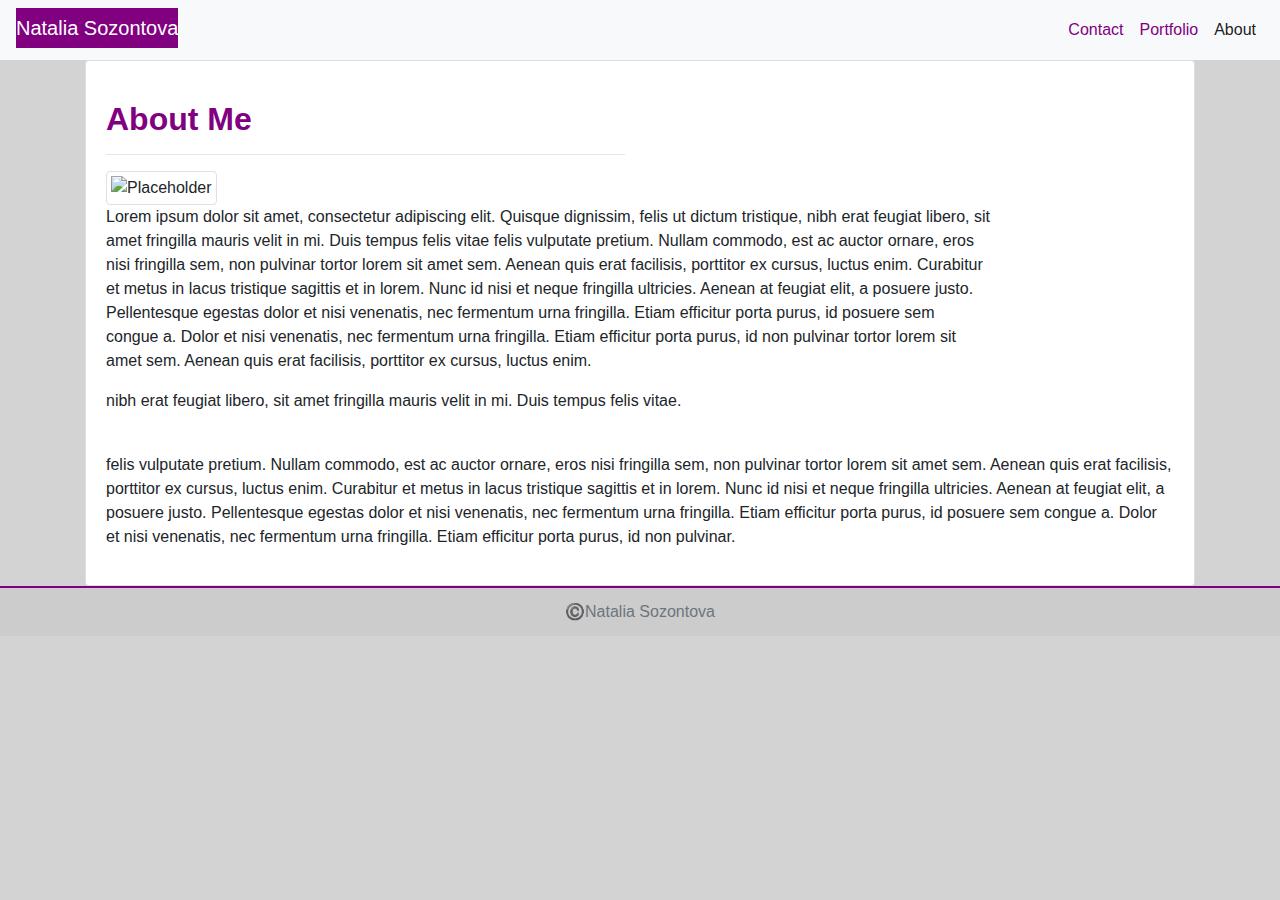
==== index.html @ 87e670f4 "Adding contact.html, index.html, portfolio.html and style.css files" ====
<!DOCTYPE html>
<html lang="en">

<head>
    <meta charset="UTF-8">
    <meta name="viewport" content="width=device-width, initial-scale=1.0">
    <title>About</title>
    <!-- Bootstrap CDN -->
    <link rel="stylesheet" href="https://maxcdn.bootstrapcdn.com/bootstrap/4.0.0/css/bootstrap.min.css">
    <!-- My style css -->
    <link rel="stylesheet" href="./style.css">
</head>

<body>
    <!-- Start Nav -->
    <header id="navigation">
        <nav class="navbar navbar-expand-lg navbar-light bg-light">
            <span class="navbar-brand mb-1 h1">Natalia Sozontova</span>
            <button class="navbar-toggler collapsed" type="button" data-toggle="collapse"
                data-target="#navbarSupportedContent" aria-controls="navbarSupportedContent" aria-expanded="false"
                aria-label="Toggle navigation">
                <span class="navbar-toggler-icon"></span>
            </button>
            <div class="navbar-collapse collapse" id="navbarSupportedContent" role="navigation">
                <ul class="nav navbar-nav navbar-right ml-auto">
                    <li class="nav-item">
                        <a class="nav-link" href="./contact.html">Contact</a>
                    </li>
                    <li class="nav-item">
                        <a class="nav-link" href="./portfolio.html">Portfolio</a>
                    </li>
                    <li class="nav-item">
                        <a class="nav-link active" href="./index.html">About</a>
                    </li>
                </ul>
            </div>
        </nav>
    </header>
    <!-- End Nav -->

    <div class="container">
        <!-- row main -->
        <div class="row">
            <div class="col">
                <div class="card">

                    <div class="card-body">
                        <div class="row">
                            <div class="col-6">

                                <h2 class="title">About Me</h2>
                                <hr>
                            </div>
                        </div>

                        <div class="row">
                            <div class="col-sm-12 col-md-4">
                                <img src="http://placehold.it/150x150" alt="Placeholder" class="img-thumbnail">
                            </div>
                            <div class="col-10">
                                <p>Lorem ipsum dolor sit amet, consectetur adipiscing elit. Quisque dignissim, felis ut
                                    dictum
                                    tristique,
                                    nibh erat feugiat libero, sit amet fringilla mauris velit in mi. Duis tempus felis
                                    vitae
                                    felis vulputate pretium. Nullam commodo, est ac auctor ornare, eros nisi fringilla
                                    sem,
                                    non pulvinar tortor lorem sit amet sem. Aenean quis erat facilisis, porttitor ex
                                    cursus,
                                    luctus enim. Curabitur et metus in lacus tristique sagittis et in lorem. Nunc id
                                    nisi et
                                    neque fringilla ultricies. Aenean at feugiat elit, a posuere justo. Pellentesque
                                    egestas
                                    dolor et nisi venenatis, nec fermentum urna fringilla. Etiam efficitur porta purus,
                                    id
                                    posuere sem congue a. Dolor et nisi venenatis, nec fermentum urna fringilla. Etiam
                                    efficitur porta purus, id
                                    non pulvinar tortor lorem sit amet sem. Aenean quis erat facilisis, porttitor ex
                                    cursus,
                                    luctus enim.
                                </p>
                            </div>
                        </div>
                        <div class="row">
                            <div class="col">
                                <p>nibh erat feugiat libero, sit amet fringilla mauris
                                    velit in mi. Duis tempus felis vitae.
                                </p>
                            </div>
                        </div>
                        <br>
                        <div class="row">
                            <div class="col">
                                <p>
                                    felis vulputate pretium. Nullam commodo, est ac auctor ornare, eros nisi fringilla
                                    sem,
                                    non pulvinar tortor lorem sit amet sem. Aenean quis erat facilisis, porttitor ex
                                    cursus,
                                    luctus enim. Curabitur et metus in lacus tristique sagittis et in lorem. Nunc id
                                    nisi et
                                    neque fringilla ultricies. Aenean at feugiat elit, a posuere justo. Pellentesque
                                    egestas
                                    dolor et nisi venenatis, nec fermentum urna fringilla. Etiam efficitur porta purus,
                                    id
                                    posuere sem congue a. Dolor et nisi venenatis, nec fermentum urna fringilla. Etiam
                                    efficitur porta purus, id
                                    non pulvinar.
                                </p>
                            </div>
                        </div>
                    </div>
                </div>

            </div>
        </div>


    </div>



    <!-- footer starts -->
    <footer class="card-footer text-muted text-center">
        ©️Natalia Sozontova
    </footer>
    <!-- footer ends -->

    <!-- jQuery CDN -->
    <script src="https://ajax.googleapis.com/ajax/libs/jquery/1.11.3/jquery.min.js"></script>

    <script src="https://cdnjs.cloudflare.com/ajax/libs/popper.js/1.14.3/umd/popper.min.js"></script>

    <!-- Bootstrap JavaScript CDN -->
    <script src="https://maxcdn.bootstrapcdn.com/bootstrap/4.0.0/js/bootstrap.min.js"></script>




</body>

</html>
---- style.css ----
body {
    background-color: lightgrey;
}

.navbar-light .navbar-brand {
    background-color: purple;
    color: white;
    /* font-size: 26px */
    
}
.navbar-nav .nav-item .nav-link 
 {
    /* font-size: 24px; */
    color: purple;
}

/* .card {
    margin: 20% 30% 20% 10%;
} */

.card-footer {
    border-top: 2px solid purple;
}
/* 
/* .container {
    /*  */
    /* margin: 10% 25% 15% 5%; */
/* } */

/* img {
    padding-right: none;
    display: flex;
    flex-direction: column;
} */

h2 {
    color: purple;
    font-weight: bold;
    padding-top: 0.5cm;
}
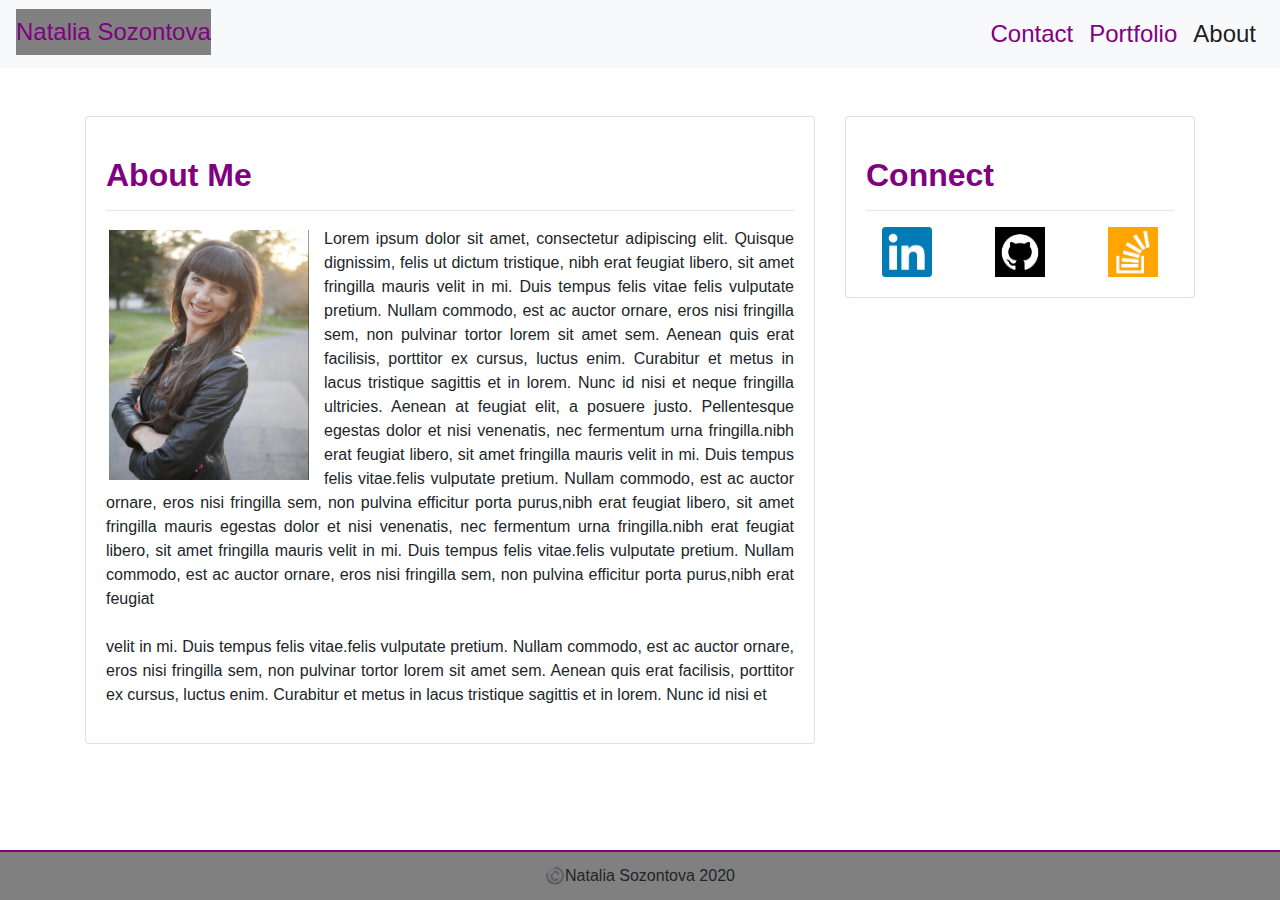
==== commit 09c7a741: "added assets folder with images, updated code for each file" ====
--- a/index.html
+++ b/index.html
@@ -14,9 +14,9 @@
 <body>
     <!-- Start Nav -->
     <header id="navigation">
-        <nav class="navbar navbar-expand-lg navbar-light bg-light">
+        <nav class="navbar navbar-expand-lg navbar-light bg-light navbar-custom">
             <span class="navbar-brand mb-1 h1">Natalia Sozontova</span>
-            <button class="navbar-toggler collapsed" type="button" data-toggle="collapse"
+            <button class="navbar-toggler" type="button" data-toggle="collapse"
                 data-target="#navbarSupportedContent" aria-controls="navbarSupportedContent" aria-expanded="false"
                 aria-label="Toggle navigation">
                 <span class="navbar-toggler-icon"></span>
@@ -38,15 +38,16 @@
     </header>
     <!-- End Nav -->
 
+    <section class="content">
     <div class="container">
-        <!-- row main -->
         <div class="row">
-            <div class="col">
-                <div class="card">
+            <div class="col-sm-8 col-md-6 col-lg-8">
+                 <!-- Start About me card -->
+                <div class="card mt-5">
 
                     <div class="card-body">
                         <div class="row">
-                            <div class="col-6">
+                            <div class="col-sm-8 col-md-12">
 
                                 <h2 class="title">About Me</h2>
                                 <hr>
@@ -54,10 +55,9 @@
                         </div>
 
                         <div class="row">
-                            <div class="col-sm-12 col-md-4">
-                                <img src="http://placehold.it/150x150" alt="Placeholder" class="img-thumbnail">
-                            </div>
-                            <div class="col-10">
+                            <div class="col-sm-8 col-md-12">
+                                <img class="image-responsive bioPicture float-left padding"" src="./assets/images/Bio-picture.jpg" alt="picture Natalia Sozontova" class="img-thumbnail" ALIGN =”left” >
+                        
                                 <p>Lorem ipsum dolor sit amet, consectetur adipiscing elit. Quisque dignissim, felis ut
                                     dictum
                                     tristique,
@@ -71,57 +71,72 @@
                                     nisi et
                                     neque fringilla ultricies. Aenean at feugiat elit, a posuere justo. Pellentesque
                                     egestas
-                                    dolor et nisi venenatis, nec fermentum urna fringilla. Etiam efficitur porta purus,
-                                    id
-                                    posuere sem congue a. Dolor et nisi venenatis, nec fermentum urna fringilla. Etiam
-                                    efficitur porta purus, id
-                                    non pulvinar tortor lorem sit amet sem. Aenean quis erat facilisis, porttitor ex
-                                    cursus,
-                                    luctus enim.
-                                </p>
-                            </div>
-                        </div>
-                        <div class="row">
-                            <div class="col">
-                                <p>nibh erat feugiat libero, sit amet fringilla mauris
-                                    velit in mi. Duis tempus felis vitae.
-                                </p>
-                            </div>
-                        </div>
-                        <br>
-                        <div class="row">
-                            <div class="col">
-                                <p>
-                                    felis vulputate pretium. Nullam commodo, est ac auctor ornare, eros nisi fringilla
+                                    dolor et nisi venenatis, nec fermentum urna fringilla.nibh erat feugiat libero, sit amet fringilla mauris
+                                    velit in mi. Duis tempus felis vitae.felis vulputate pretium. Nullam commodo, est ac auctor ornare, eros nisi fringilla
+                                    sem,
+                                    non pulvina efficitur porta purus,nibh erat feugiat libero, sit amet fringilla mauris
+                                    egestas
+                                    dolor et nisi venenatis, nec fermentum urna fringilla.nibh erat feugiat libero, sit amet fringilla mauris
+                                    velit in mi. Duis tempus felis vitae.felis vulputate pretium. Nullam commodo, est ac auctor ornare, eros nisi fringilla
+                                    sem,
+                                    non pulvina efficitur porta purus,nibh erat feugiat
+                                <br>    
+                                <br>
+                                    velit in mi. Duis tempus felis vitae.felis vulputate pretium. Nullam commodo, est ac auctor ornare, eros nisi fringilla
                                     sem,
                                     non pulvinar tortor lorem sit amet sem. Aenean quis erat facilisis, porttitor ex
                                     cursus,
                                     luctus enim. Curabitur et metus in lacus tristique sagittis et in lorem. Nunc id
                                     nisi et
-                                    neque fringilla ultricies. Aenean at feugiat elit, a posuere justo. Pellentesque
-                                    egestas
-                                    dolor et nisi venenatis, nec fermentum urna fringilla. Etiam efficitur porta purus,
-                                    id
-                                    posuere sem congue a. Dolor et nisi venenatis, nec fermentum urna fringilla. Etiam
-                                    efficitur porta purus, id
-                                    non pulvinar.
                                 </p>
                             </div>
                         </div>
+                       
                     </div>
                 </div>
+                <!-- End About me card -->
+            </div>
 
+            <!-- Start Connect card -->
+            <div class="col-sm-8 col-md-6 col-lg-4">
+                <div class="card mt-5">
+                    <div class="card-body">
+                        <h2 class="card-title">Connect</h2>
+                        <hr>
+
+                        <div class="row">
+                            <div class="col-lg-4">
+                                <a class="link" href="https://www.linkedin.com/in/natalia-sozontova-2000b91b8/" >
+                                    <img class="social-media-icon d-block m-auto" src="./assets/images/linkedin icon.png" alt="Linkedin">
+                                </a>
+                            </div>
+                       
+                        <div class="col-lg-4">
+                        <a class="link" href="https://github.com/NataliaSozontova" >
+                            <img class="social-media-icon d-block m-auto" src="./assets/images/github icon.png" alt="GitHub">
+                        </a>
+                         </div>
+                         <div class="col-lg-4">
+                        <a class="link" href="https://stackexchange.com/users/19680854/natalie" >
+                            <img class="social-media-icon d-block m-auto" src="./assets/images/stackoverflow icon.png" alt="stackoverflow">
+                        </a>
+                    </div>
+                    </div>
+
+                    </div>
+                </div>
             </div>
+            <!-- End Connect card -->
         </div>
 
 
     </div>
-
+    </section>
 
 
     <!-- footer starts -->
-    <footer class="card-footer text-muted text-center">
-        ©️Natalia Sozontova
+    <footer class="card-footer text-center">
+        ©️Natalia Sozontova 2020
     </footer>
     <!-- footer ends -->
 
--- a/style.css
+++ b/style.css
@@ -1,42 +1,64 @@
 
 body {
-    background-color: lightgrey;
+    background-image: url("https://c4.wallpaperflare.com/wallpaper/81/1019/774/pattern-monochrome-dots-golden-ratio-wallpaper-preview.jpg");
+    min-height: 100vh; 
+    margin: 0; 
+    display: grid;
+    grid-template-rows: auto 1fr auto;
 }
 
+/* changing color and font for nav bar header */
 .navbar-light .navbar-brand {
-    background-color: purple;
-    color: white;
-    /* font-size: 26px */
-    
+    background-color: grey;
+    color: purple;
+    font-size: 24px  
 }
+
+
+/* Changing color and font for nav bar options = */
 .navbar-nav .nav-item .nav-link 
  {
-    /* font-size: 24px; */
+    font-size: 24px;
     color: purple;
 }
 
-/* .card {
-    margin: 20% 30% 20% 10%;
-} */
+.bioPicture {
+    max-width: 100%;
+    height: auto;
+    max-height: 250px;
+    width: 200px;
+    clear: left; 
+    float:left;
+    margin: 3px;
+    margin-right: 15px;
+}
+
+.portfolio-img {
+    margin: 10px;
+    border: 2px solid #800080;
+}
+
+p {
+    text-align: justify;
+}
 
 .card-footer {
-    border-top: 2px solid purple;
+    border-top: 2px solid #800080;
+    background-color:grey; 
+    min-height:50px;
+  
 }
-/* 
-/* .container {
-    /*  */
-    /* margin: 10% 25% 15% 5%; */
-/* } */
-
-/* img {
-    padding-right: none;
-    display: flex;
-    flex-direction: column;
-} */
 
 h2 {
     color: purple;
     font-weight: bold;
     padding-top: 0.5cm;
 }
-
+  
+header { 
+    min-height:50px;
+  }
+.social-media-icon {
+    max-height: 50px;
+    width: 50px;
+}
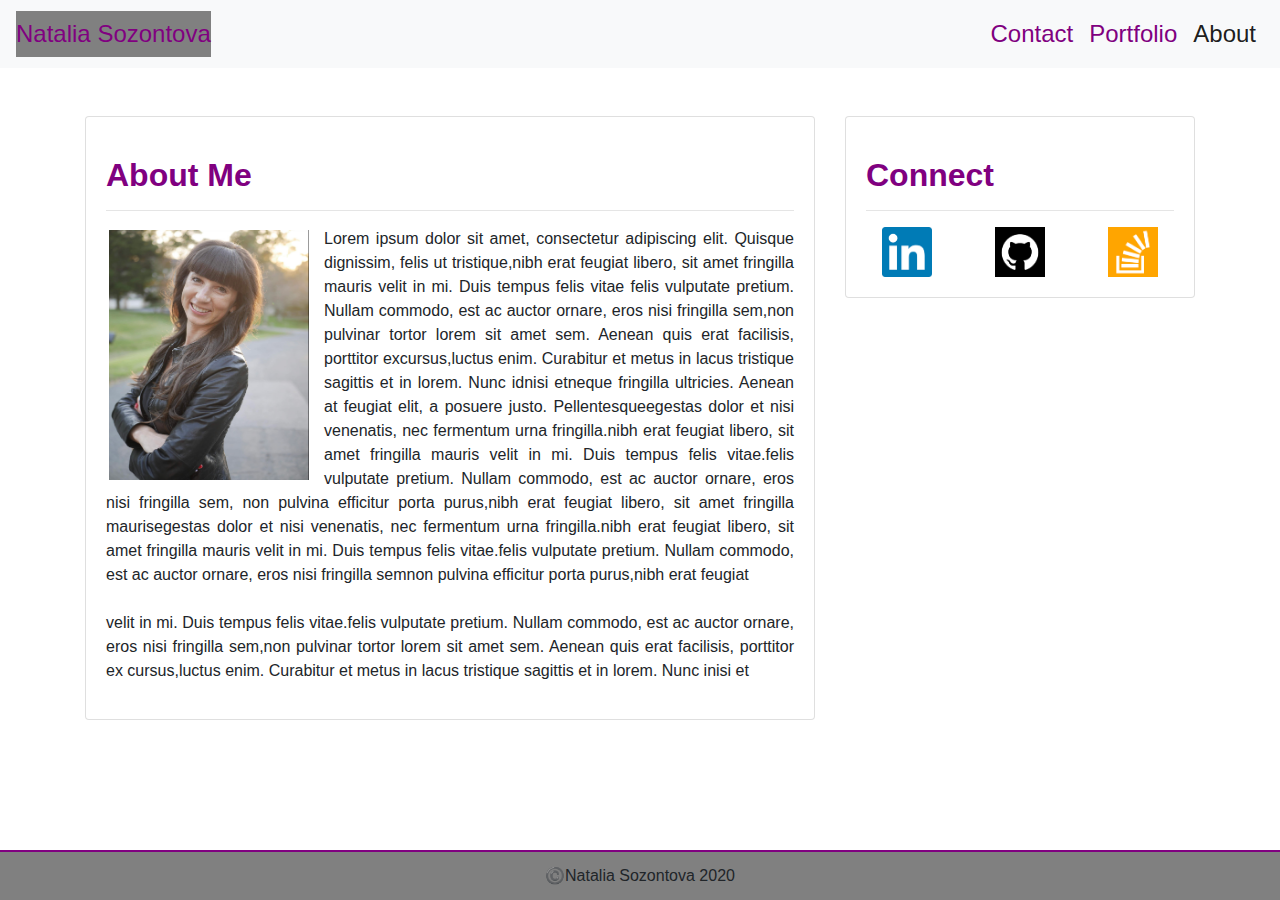
==== commit baa8de77: "updated index.html with semantic tags and proper comments" ====
--- a/index.html
+++ b/index.html
@@ -12,17 +12,17 @@
 </head>
 
 <body>
-    <!-- Start Nav -->
+    <!-- Start Nav bar -->
     <header id="navigation">
         <nav class="navbar navbar-expand-lg navbar-light bg-light navbar-custom">
-            <span class="navbar-brand mb-1 h1">Natalia Sozontova</span>
-            <button class="navbar-toggler" type="button" data-toggle="collapse"
-                data-target="#navbarSupportedContent" aria-controls="navbarSupportedContent" aria-expanded="false"
-                aria-label="Toggle navigation">
+            <span class="navbar-brand">Natalia Sozontova</span>
+            <button class="navbar-toggler" type="button" data-toggle="collapse" data-target="#navbarSupportedContent"
+                aria-controls="navbarSupportedContent" aria-expanded="false" aria-label="Toggle navigation">
                 <span class="navbar-toggler-icon"></span>
             </button>
+
             <div class="navbar-collapse collapse" id="navbarSupportedContent" role="navigation">
-                <ul class="nav navbar-nav navbar-right ml-auto">
+                <ul class="navbar-nav navbar-right ml-auto">
                     <li class="nav-item">
                         <a class="nav-link" href="./contact.html">Contact</a>
                     </li>
@@ -36,103 +36,112 @@
             </div>
         </nav>
     </header>
-    <!-- End Nav -->
+    <!-- End Nav bar -->
 
-    <section class="content">
-    <div class="container">
-        <div class="row">
-            <div class="col-sm-8 col-md-6 col-lg-8">
-                 <!-- Start About me card -->
-                <div class="card mt-5">
-
-                    <div class="card-body">
-                        <div class="row">
-                            <div class="col-sm-8 col-md-12">
-
-                                <h2 class="title">About Me</h2>
-                                <hr>
+    <!-- Main page starts -->
+    <main class="main content">
+        <section class="about me">
+            <div class="container">
+                <!-- main first row -->
+                <div class="row">
+                    <!-- first column for the whole card -->
+                    <div class="col-sm-8 col-md-6 col-lg-8">
+                          <!-- Start About me card -->
+                        <div class="card mt-5">
+                            <div class="card-body">
+                                <!--first row of the card with header  -->
+                                <div class="row">
+                                    <!-- one column for card header -->
+                                    <div class="col-sm-8 col-md-12">
+                                        <h2 class="title">About Me</h2>
+                                        <hr>
+                                    </div>
+                                </div>
+                                <!-- second row of the card for main body -->
+                                <div class="row">
+                                    <!-- one column for the image and paragraph-->
+                                    <div class="col-sm-8 col-md-12">
+                                        <img class="image-responsive bioPicture float-left padding"" src="
+                                            ./assets/images/Bio-picture.jpg" alt="picture Natalia Sozontova"
+                                            class="img-thumbnail" ALIGN=”left”>
+                                        <p>Lorem ipsum dolor sit amet, consectetur adipiscing elit. Quisque dignissim,
+                                            felis ut tristique,nibh erat feugiat libero, sit amet fringilla mauris velit
+                                            in mi. Duis tempus
+                                            felis vitae felis vulputate pretium. Nullam commodo, est ac auctor ornare,
+                                            eros nisi
+                                            fringilla sem,non pulvinar tortor lorem sit amet sem. Aenean quis erat
+                                            facilisis,
+                                            porttitor excursus,luctus enim. Curabitur et metus in lacus tristique
+                                            sagittis et in lorem.
+                                            Nunc idnisi etneque fringilla ultricies. Aenean at feugiat elit, a posuere
+                                            justo.
+                                            Pellentesqueegestas
+                                            dolor et nisi venenatis, nec fermentum urna fringilla.nibh erat feugiat
+                                            libero, sit amet fringilla mauris
+                                            velit in mi. Duis tempus felis vitae.felis vulputate pretium. Nullam
+                                            commodo, est ac auctor ornare, eros nisi fringilla
+                                            sem, non pulvina efficitur porta purus,nibh erat feugiat libero, sit amet
+                                            fringilla maurisegestas dolor et nisi venenatis, nec fermentum urna
+                                            fringilla.nibh erat feugiat
+                                            libero, sit amet fringilla mauris velit in mi. Duis tempus felis vitae.felis
+                                            vulputate pretium. Nullam
+                                            commodo, est ac auctor ornare, eros nisi fringilla
+                                            semnon pulvina efficitur porta purus,nibh erat feugiat
+                                            <br>
+                                            <br>
+                                            velit in mi. Duis tempus felis vitae.felis vulputate pretium. Nullam
+                                            commodo, est ac auctor ornare, eros nisi fringilla
+                                            sem,non pulvinar tortor lorem sit amet sem. Aenean quis erat facilisis,
+                                            porttitor ex cursus,luctus enim. Curabitur et metus in lacus tristique
+                                            sagittis et in lorem.
+                                            Nunc inisi et
+                                        </p>
+                                    </div>
+                                </div>
                             </div>
                         </div>
-
-                        <div class="row">
-                            <div class="col-sm-8 col-md-12">
-                                <img class="image-responsive bioPicture float-left padding"" src="./assets/images/Bio-picture.jpg" alt="picture Natalia Sozontova" class="img-thumbnail" ALIGN =”left” >
-                        
-                                <p>Lorem ipsum dolor sit amet, consectetur adipiscing elit. Quisque dignissim, felis ut
-                                    dictum
-                                    tristique,
-                                    nibh erat feugiat libero, sit amet fringilla mauris velit in mi. Duis tempus felis
-                                    vitae
-                                    felis vulputate pretium. Nullam commodo, est ac auctor ornare, eros nisi fringilla
-                                    sem,
-                                    non pulvinar tortor lorem sit amet sem. Aenean quis erat facilisis, porttitor ex
-                                    cursus,
-                                    luctus enim. Curabitur et metus in lacus tristique sagittis et in lorem. Nunc id
-                                    nisi et
-                                    neque fringilla ultricies. Aenean at feugiat elit, a posuere justo. Pellentesque
-                                    egestas
-                                    dolor et nisi venenatis, nec fermentum urna fringilla.nibh erat feugiat libero, sit amet fringilla mauris
-                                    velit in mi. Duis tempus felis vitae.felis vulputate pretium. Nullam commodo, est ac auctor ornare, eros nisi fringilla
-                                    sem,
-                                    non pulvina efficitur porta purus,nibh erat feugiat libero, sit amet fringilla mauris
-                                    egestas
-                                    dolor et nisi venenatis, nec fermentum urna fringilla.nibh erat feugiat libero, sit amet fringilla mauris
-                                    velit in mi. Duis tempus felis vitae.felis vulputate pretium. Nullam commodo, est ac auctor ornare, eros nisi fringilla
-                                    sem,
-                                    non pulvina efficitur porta purus,nibh erat feugiat
-                                <br>    
-                                <br>
-                                    velit in mi. Duis tempus felis vitae.felis vulputate pretium. Nullam commodo, est ac auctor ornare, eros nisi fringilla
-                                    sem,
-                                    non pulvinar tortor lorem sit amet sem. Aenean quis erat facilisis, porttitor ex
-                                    cursus,
-                                    luctus enim. Curabitur et metus in lacus tristique sagittis et in lorem. Nunc id
-                                    nisi et
-                                </p>
+                        <!-- End About me card -->
+                    </div>
+                    <!-- Start Connect card -->
+                    <!-- one column for the connect card body-->
+                    <div class="col-sm-8 col-md-6 col-lg-4">
+                        <div class="card mt-5">
+                            <div class="card-body">
+                                <h2 class="card-title">Connect</h2>
+                                <hr>
+                                <!-- first row of the connect card -->
+                                <div class="row">
+                                    <!-- first column for the linkedin icon -->
+                                    <div class="col-lg-4">
+                                        <a class="link" href="https://www.linkedin.com/in/natalia-sozontova-2000b91b8/">
+                                            <img class="social-media-icon d-block m-auto"
+                                                src="./assets/images/linkedin icon.png" alt="Linkedin">
+                                        </a>
+                                    </div>
+                                    <!-- second column for GitHub icon -->
+                                    <div class="col-lg-4">
+                                        <a class="link" href="https://github.com/NataliaSozontova">
+                                            <img class="social-media-icon d-block m-auto"
+                                                src="./assets/images/github icon.png" alt="GitHub">
+                                        </a>
+                                    </div>
+                                    <!-- third column for stackoverflow icon -->
+                                    <div class="col-lg-4">
+                                        <a class="link" href="https://stackexchange.com/users/19680854/natalie">
+                                            <img class="social-media-icon d-block m-auto"
+                                                src="./assets/images/stackoverflow icon.png" alt="stackoverflow">
+                                        </a>
+                                    </div>
+                                </div>
                             </div>
                         </div>
-                       
                     </div>
-                </div>
-                <!-- End About me card -->
-            </div>
-
-            <!-- Start Connect card -->
-            <div class="col-sm-8 col-md-6 col-lg-4">
-                <div class="card mt-5">
-                    <div class="card-body">
-                        <h2 class="card-title">Connect</h2>
-                        <hr>
-
-                        <div class="row">
-                            <div class="col-lg-4">
-                                <a class="link" href="https://www.linkedin.com/in/natalia-sozontova-2000b91b8/" >
-                                    <img class="social-media-icon d-block m-auto" src="./assets/images/linkedin icon.png" alt="Linkedin">
-                                </a>
-                            </div>
-                       
-                        <div class="col-lg-4">
-                        <a class="link" href="https://github.com/NataliaSozontova" >
-                            <img class="social-media-icon d-block m-auto" src="./assets/images/github icon.png" alt="GitHub">
-                        </a>
-                         </div>
-                         <div class="col-lg-4">
-                        <a class="link" href="https://stackexchange.com/users/19680854/natalie" >
-                            <img class="social-media-icon d-block m-auto" src="./assets/images/stackoverflow icon.png" alt="stackoverflow">
-                        </a>
-                    </div>
-                    </div>
-
-                    </div>
+                    <!-- End Connect card -->
                 </div>
             </div>
-            <!-- End Connect card -->
-        </div>
-
-
-    </div>
-    </section>
-
+        </section>
+    </main>
+    <!-- Main page ends -->
 
     <!-- footer starts -->
     <footer class="card-footer text-center">
@@ -148,9 +157,5 @@
     <!-- Bootstrap JavaScript CDN -->
     <script src="https://maxcdn.bootstrapcdn.com/bootstrap/4.0.0/js/bootstrap.min.js"></script>
 
-
-
-
-</body>
-
+    </body>
 </html>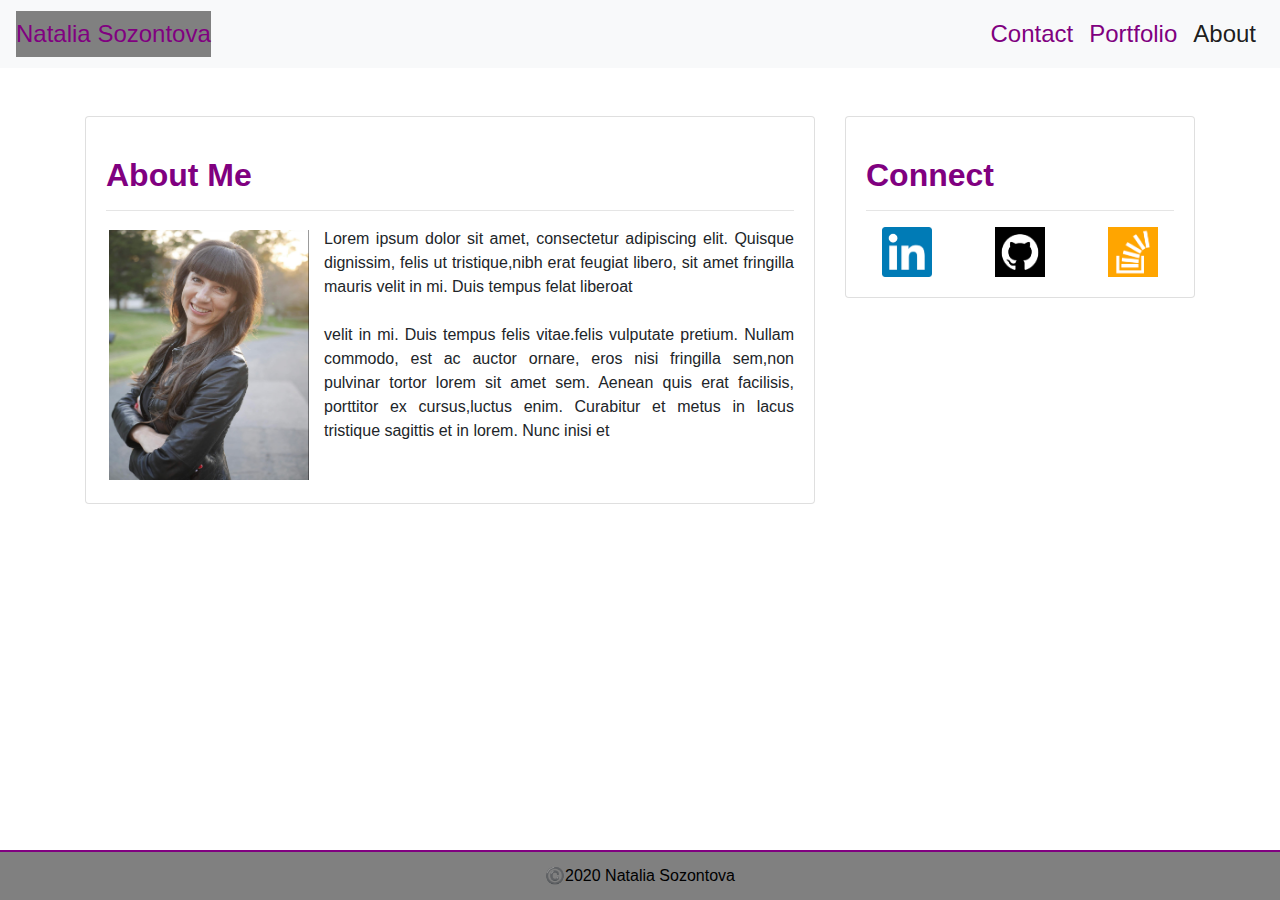
==== commit b25e925b: "corrected html files to make them responsive" ====
--- a/index.html
+++ b/index.html
@@ -52,7 +52,7 @@
                                 <!--first row of the card with header  -->
                                 <div class="row">
                                     <!-- one column for card header -->
-                                    <div class="col-sm-8 col-md-12">
+                                    <div class="col-12">
                                         <h2 class="title">About Me</h2>
                                         <hr>
                                     </div>
@@ -60,33 +60,15 @@
                                 <!-- second row of the card for main body -->
                                 <div class="row">
                                     <!-- one column for the image and paragraph-->
-                                    <div class="col-sm-8 col-md-12">
+                                    <div class="col-12">
                                         <img class="image-responsive bioPicture float-left padding"" src="
                                             ./assets/images/Bio-picture.jpg" alt="picture Natalia Sozontova"
                                             class="img-thumbnail" ALIGN=”left”>
                                         <p>Lorem ipsum dolor sit amet, consectetur adipiscing elit. Quisque dignissim,
                                             felis ut tristique,nibh erat feugiat libero, sit amet fringilla mauris velit
                                             in mi. Duis tempus
-                                            felis vitae felis vulputate pretium. Nullam commodo, est ac auctor ornare,
-                                            eros nisi
-                                            fringilla sem,non pulvinar tortor lorem sit amet sem. Aenean quis erat
-                                            facilisis,
-                                            porttitor excursus,luctus enim. Curabitur et metus in lacus tristique
-                                            sagittis et in lorem.
-                                            Nunc idnisi etneque fringilla ultricies. Aenean at feugiat elit, a posuere
-                                            justo.
-                                            Pellentesqueegestas
-                                            dolor et nisi venenatis, nec fermentum urna fringilla.nibh erat feugiat
-                                            libero, sit amet fringilla mauris
-                                            velit in mi. Duis tempus felis vitae.felis vulputate pretium. Nullam
-                                            commodo, est ac auctor ornare, eros nisi fringilla
-                                            sem, non pulvina efficitur porta purus,nibh erat feugiat libero, sit amet
-                                            fringilla maurisegestas dolor et nisi venenatis, nec fermentum urna
-                                            fringilla.nibh erat feugiat
-                                            libero, sit amet fringilla mauris velit in mi. Duis tempus felis vitae.felis
-                                            vulputate pretium. Nullam
-                                            commodo, est ac auctor ornare, eros nisi fringilla
-                                            semnon pulvina efficitur porta purus,nibh erat feugiat
+                                            felat
+                                            liberoat
                                             <br>
                                             <br>
                                             velit in mi. Duis tempus felis vitae.felis vulputate pretium. Nullam
@@ -105,28 +87,28 @@
                     <!-- Start Connect card -->
                     <!-- one column for the connect card body-->
                     <div class="col-sm-8 col-md-6 col-lg-4">
-                        <div class="card mt-5">
+                        <div class="card mt-5 mb-5">
                             <div class="card-body">
                                 <h2 class="card-title">Connect</h2>
                                 <hr>
                                 <!-- first row of the connect card -->
                                 <div class="row">
                                     <!-- first column for the linkedin icon -->
-                                    <div class="col-lg-4">
+                                    <div class="col-4">
                                         <a class="link" href="https://www.linkedin.com/in/natalia-sozontova-2000b91b8/">
                                             <img class="social-media-icon d-block m-auto"
                                                 src="./assets/images/linkedin icon.png" alt="Linkedin">
                                         </a>
                                     </div>
                                     <!-- second column for GitHub icon -->
-                                    <div class="col-lg-4">
+                                    <div class="col-4">
                                         <a class="link" href="https://github.com/NataliaSozontova">
                                             <img class="social-media-icon d-block m-auto"
                                                 src="./assets/images/github icon.png" alt="GitHub">
                                         </a>
                                     </div>
                                     <!-- third column for stackoverflow icon -->
-                                    <div class="col-lg-4">
+                                    <div class="col-4">
                                         <a class="link" href="https://stackexchange.com/users/19680854/natalie">
                                             <img class="social-media-icon d-block m-auto"
                                                 src="./assets/images/stackoverflow icon.png" alt="stackoverflow">
@@ -145,7 +127,7 @@
 
     <!-- footer starts -->
     <footer class="card-footer text-center">
-        ©️Natalia Sozontova 2020
+        ©️2020 Natalia Sozontova 
     </footer>
     <!-- footer ends -->
 
--- a/style.css
+++ b/style.css
@@ -34,7 +34,9 @@
 }
 
 .portfolio-img {
-    margin: 10px;
+    width: 100%;
+    margin-top: 10px;
+    margin-bottom: 10px;
     border: 2px solid #800080;
 }
 
@@ -46,7 +48,7 @@
     border-top: 2px solid #800080;
     background-color:grey; 
     min-height:50px;
-  
+    color: black;  
 }
 
 h2 {
@@ -62,3 +64,4 @@
     max-height: 50px;
     width: 50px;
 }
+
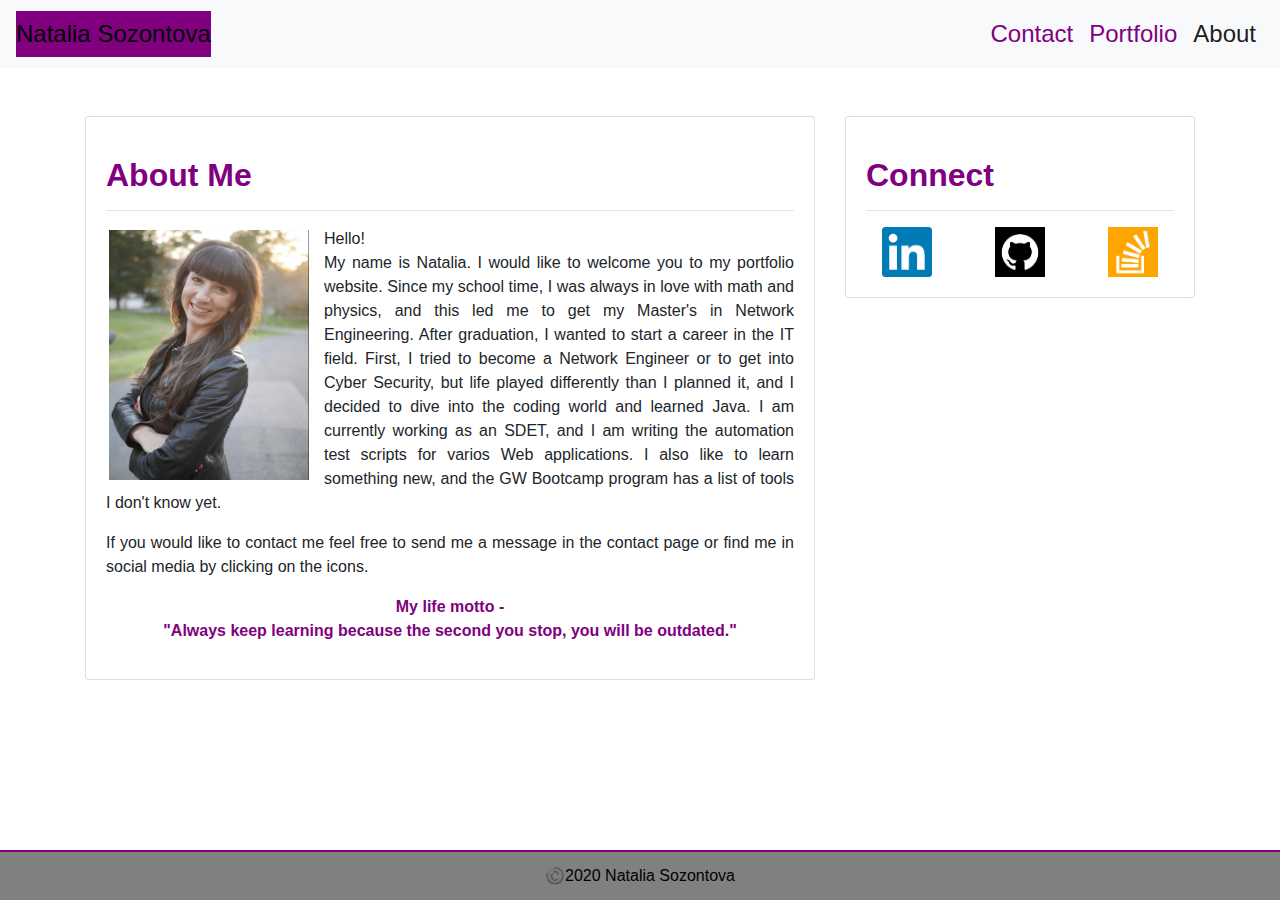
==== commit 45c43681: "added semantic tags, updated bio text on about me page" ====
--- a/index.html
+++ b/index.html
@@ -39,95 +39,101 @@
     <!-- End Nav bar -->
 
     <!-- Main page starts -->
-    <main class="main content">
-        <section class="about me">
-            <div class="container">
-                <!-- main first row -->
-                <div class="row">
-                    <!-- first column for the whole card -->
-                    <div class="col-sm-8 col-md-6 col-lg-8">
-                          <!-- Start About me card -->
-                        <div class="card mt-5">
-                            <div class="card-body">
-                                <!--first row of the card with header  -->
-                                <div class="row">
-                                    <!-- one column for card header -->
-                                    <div class="col-12">
-                                        <h2 class="title">About Me</h2>
-                                        <hr>
-                                    </div>
-                                </div>
-                                <!-- second row of the card for main body -->
-                                <div class="row">
-                                    <!-- one column for the image and paragraph-->
-                                    <div class="col-12">
-                                        <img class="image-responsive bioPicture float-left padding"" src="
-                                            ./assets/images/Bio-picture.jpg" alt="picture Natalia Sozontova"
-                                            class="img-thumbnail" ALIGN=”left”>
-                                        <p>Lorem ipsum dolor sit amet, consectetur adipiscing elit. Quisque dignissim,
-                                            felis ut tristique,nibh erat feugiat libero, sit amet fringilla mauris velit
-                                            in mi. Duis tempus
-                                            felat
-                                            liberoat
-                                            <br>
-                                            <br>
-                                            velit in mi. Duis tempus felis vitae.felis vulputate pretium. Nullam
-                                            commodo, est ac auctor ornare, eros nisi fringilla
-                                            sem,non pulvinar tortor lorem sit amet sem. Aenean quis erat facilisis,
-                                            porttitor ex cursus,luctus enim. Curabitur et metus in lacus tristique
-                                            sagittis et in lorem.
-                                            Nunc inisi et
-                                        </p>
-                                    </div>
+    <main class="About me">
+        <div class="container">
+            <!-- main first row -->
+            <div class="row">
+                <!-- first column for the whole card -->
+                <div class="col-sm-8 col-md-6 col-lg-8">
+                    <!-- Start About me card -->
+                    <div class="card mt-5">
+                        <div class="card-body">
+                            <!--first row of the card with header  -->
+                            <div class="row">
+                                <!-- one column for card header -->
+                                <div class="col-12">
+                                    <h2 class="title">About Me</h2>
+                                    <hr>
                                 </div>
                             </div>
-                        </div>
-                        <!-- End About me card -->
-                    </div>
-                    <!-- Start Connect card -->
-                    <!-- one column for the connect card body-->
-                    <div class="col-sm-8 col-md-6 col-lg-4">
-                        <div class="card mt-5 mb-5">
-                            <div class="card-body">
-                                <h2 class="card-title">Connect</h2>
-                                <hr>
-                                <!-- first row of the connect card -->
-                                <div class="row">
-                                    <!-- first column for the linkedin icon -->
-                                    <div class="col-4">
-                                        <a class="link" href="https://www.linkedin.com/in/natalia-sozontova-2000b91b8/">
-                                            <img class="social-media-icon d-block m-auto"
-                                                src="./assets/images/linkedin icon.png" alt="Linkedin">
-                                        </a>
-                                    </div>
-                                    <!-- second column for GitHub icon -->
-                                    <div class="col-4">
-                                        <a class="link" href="https://github.com/NataliaSozontova">
-                                            <img class="social-media-icon d-block m-auto"
-                                                src="./assets/images/github icon.png" alt="GitHub">
-                                        </a>
-                                    </div>
-                                    <!-- third column for stackoverflow icon -->
-                                    <div class="col-4">
-                                        <a class="link" href="https://stackexchange.com/users/19680854/natalie">
-                                            <img class="social-media-icon d-block m-auto"
-                                                src="./assets/images/stackoverflow icon.png" alt="stackoverflow">
-                                        </a>
-                                    </div>
+                            <!-- second row of the card for main body -->
+                            <div class="row">
+                                <!-- one column for the image and paragraph-->
+                                <div class="col-12">
+                                    <img class="image-responsive bioPicture float-left padding"" src="
+                                        ./assets/images/Bio-picture.jpg" alt="picture Natalia Sozontova"
+                                        class="img-thumbnail" ALIGN=”left”>
+                                    <p> Hello! 
+                                        <br>
+                                    My name is Natalia. I would like to welcome you to my portfolio website. Since my
+                                        school time, I was always in love with math and physics, and this led me to get
+                                        my Master's in Network Engineering. After graduation, I wanted to start a career
+                                        in the IT field. First, I tried to become a Network Engineer or to get into
+                                        Cyber Security, but life played differently than I planned it, and I decided to
+                                        dive into the coding world and learned Java. I am currently working as an SDET,
+                                        and I am writing the automation test scripts for varios Web applications. I also
+                                        like to learn something new, and the GW Bootcamp program has a list of tools I
+                                        don't know yet.
+                                    </p>
+                                    <p>
+                                        If you would like to contact me feel free to send me a message in the contact
+                                        page or find me in social media by clicking on the icons.
+                                    </p>
+                                    <p class="motto">
+                                        My life motto - 
+                                        <br>
+                                        "Always keep learning because the second you stop, you will be
+                                        outdated."
+                                    </p>
                                 </div>
                             </div>
                         </div>
                     </div>
-                    <!-- End Connect card -->
+                    <!-- End About me card -->
                 </div>
+                <!-- Start Connect card -->
+                <!-- one column for the connect card body-->
+                <div class="col-sm-8 col-md-6 col-lg-4">
+                    <div class="card mt-5 mb-5">
+                        <div class="card-body">
+                            <h2 class="card-title">Connect</h2>
+                            <hr>
+                            <!-- first row of the connect card -->
+                            <div class="row">
+                                <!-- first column for the linkedin icon -->
+                                <div class="col-4">
+                                    <a class="link" href="https://www.linkedin.com/in/natalia-sozontova-2000b91b8/">
+                                        <img class="social-media-icon d-block m-auto"
+                                            src="./assets/images/linkedin icon.png" alt="Linkedin">
+                                    </a>
+                                </div>
+                                <!-- second column for GitHub icon -->
+                                <div class="col-4">
+                                    <a class="link" href="https://github.com/NataliaSozontova">
+                                        <img class="social-media-icon d-block m-auto"
+                                            src="./assets/images/github icon.png" alt="GitHub">
+                                    </a>
+                                </div>
+                                <!-- third column for stackoverflow icon -->
+                                <div class="col-4">
+                                    <a class="link" href="https://stackexchange.com/users/19680854/natalie">
+                                        <img class="social-media-icon d-block m-auto"
+                                            src="./assets/images/stackoverflow icon.png" alt="stackoverflow">
+                                    </a>
+                                </div>
+                            </div>
+                        </div>
+                    </div>
+                </div>
+                <!-- End Connect card -->
             </div>
-        </section>
+        </div>
     </main>
     <!-- Main page ends -->
 
     <!-- footer starts -->
     <footer class="card-footer text-center">
-        ©️2020 Natalia Sozontova 
+        ©️2020 Natalia Sozontova
     </footer>
     <!-- footer ends -->
 
@@ -139,5 +145,6 @@
     <!-- Bootstrap JavaScript CDN -->
     <script src="https://maxcdn.bootstrapcdn.com/bootstrap/4.0.0/js/bootstrap.min.js"></script>
 
-    </body>
+</body>
+
 </html>--- a/style.css
+++ b/style.css
@@ -9,8 +9,8 @@
 
 /* changing color and font for nav bar header */
 .navbar-light .navbar-brand {
-    background-color: grey;
-    color: purple;
+    background-color:purple;
+    color: black;
     font-size: 24px  
 }
 
@@ -65,3 +65,9 @@
     width: 50px;
 }
 
+.motto {
+    font-weight: bold;
+    text-align: center;
+    color: purple;
+}
+
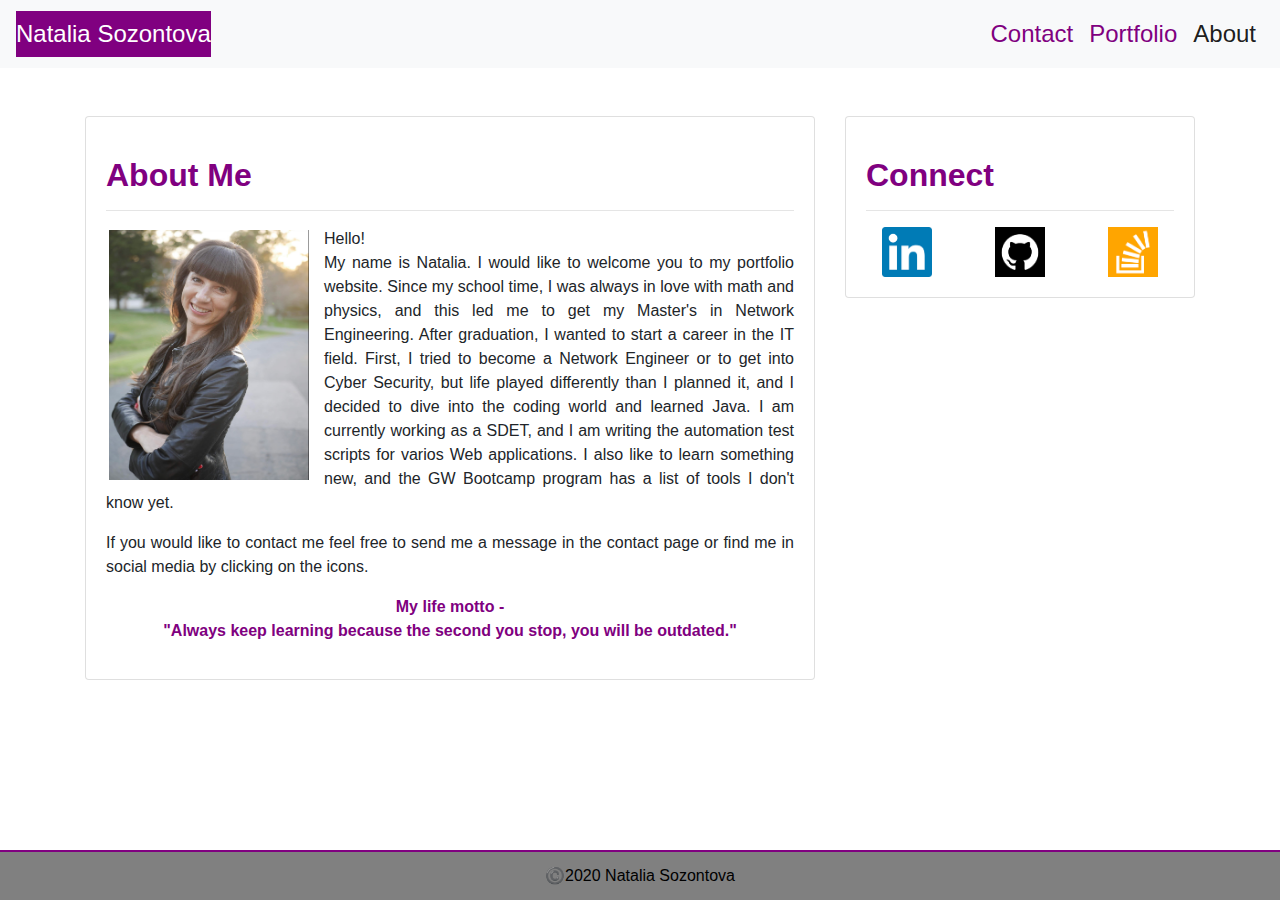
==== commit 4a4d2293: "corrected text in about me section" ====
--- a/index.html
+++ b/index.html
@@ -70,7 +70,7 @@
                                         my Master's in Network Engineering. After graduation, I wanted to start a career
                                         in the IT field. First, I tried to become a Network Engineer or to get into
                                         Cyber Security, but life played differently than I planned it, and I decided to
-                                        dive into the coding world and learned Java. I am currently working as an SDET,
+                                        dive into the coding world and learned Java. I am currently working as a SDET,
                                         and I am writing the automation test scripts for varios Web applications. I also
                                         like to learn something new, and the GW Bootcamp program has a list of tools I
                                         don't know yet.
--- a/style.css
+++ b/style.css
@@ -9,8 +9,8 @@
 
 /* changing color and font for nav bar header */
 .navbar-light .navbar-brand {
+    color:white;
     background-color:purple;
-    color: black;
     font-size: 24px  
 }
 
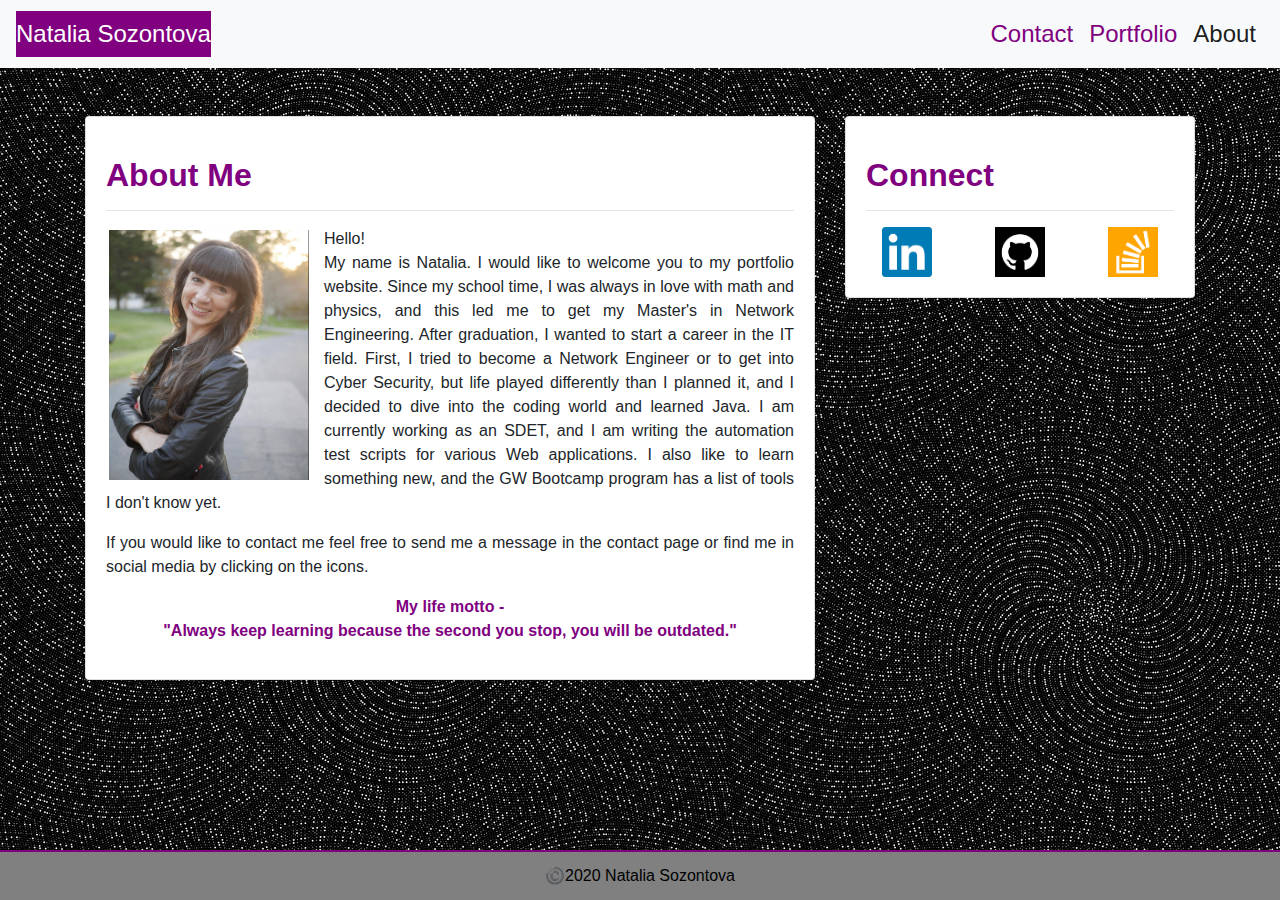
==== commit 85529987: "Updated files to meet html validation, add background image in folder, fixed html validations errors" ====
--- a/index.html
+++ b/index.html
@@ -15,7 +15,7 @@
     <!-- Start Nav bar -->
     <header id="navigation">
         <nav class="navbar navbar-expand-lg navbar-light bg-light navbar-custom">
-            <span class="navbar-brand">Natalia Sozontova</span>
+            <a class="navbar-brand" href="./index.html">Natalia Sozontova</a>
             <button class="navbar-toggler" type="button" data-toggle="collapse" data-target="#navbarSupportedContent"
                 aria-controls="navbarSupportedContent" aria-expanded="false" aria-label="Toggle navigation">
                 <span class="navbar-toggler-icon"></span>
@@ -60,9 +60,7 @@
                             <div class="row">
                                 <!-- one column for the image and paragraph-->
                                 <div class="col-12">
-                                    <img class="image-responsive bioPicture float-left padding"" src="
-                                        ./assets/images/Bio-picture.jpg" alt="picture Natalia Sozontova"
-                                        class="img-thumbnail" ALIGN=”left”>
+                                    <img class="image-responsive bioPicture float-left padding" src="./assets/images/Bio-picture.jpg" alt="picture Natalia Sozontova" ALIGN=”left”>
                                     <p> Hello! 
                                         <br>
                                     My name is Natalia. I would like to welcome you to my portfolio website. Since my
@@ -70,8 +68,8 @@
                                         my Master's in Network Engineering. After graduation, I wanted to start a career
                                         in the IT field. First, I tried to become a Network Engineer or to get into
                                         Cyber Security, but life played differently than I planned it, and I decided to
-                                        dive into the coding world and learned Java. I am currently working as a SDET,
-                                        and I am writing the automation test scripts for varios Web applications. I also
+                                        dive into the coding world and learned Java. I am currently working as an SDET,
+                                        and I am writing the automation test scripts for various Web applications. I also
                                         like to learn something new, and the GW Bootcamp program has a list of tools I
                                         don't know yet.
                                     </p>
@@ -104,21 +102,21 @@
                                 <div class="col-4">
                                     <a class="link" href="https://www.linkedin.com/in/natalia-sozontova-2000b91b8/">
                                         <img class="social-media-icon d-block m-auto"
-                                            src="./assets/images/linkedin icon.png" alt="Linkedin">
+                                            src="./assets/images/linkedinIcon.png" alt="Linkedin">
                                     </a>
                                 </div>
                                 <!-- second column for GitHub icon -->
                                 <div class="col-4">
                                     <a class="link" href="https://github.com/NataliaSozontova">
                                         <img class="social-media-icon d-block m-auto"
-                                            src="./assets/images/github icon.png" alt="GitHub">
+                                            src="./assets/images/githubIcon.png" alt="GitHub">
                                     </a>
                                 </div>
                                 <!-- third column for stackoverflow icon -->
                                 <div class="col-4">
                                     <a class="link" href="https://stackexchange.com/users/19680854/natalie">
                                         <img class="social-media-icon d-block m-auto"
-                                            src="./assets/images/stackoverflow icon.png" alt="stackoverflow">
+                                            src="./assets/images/stackoverflowIcon.png" alt="stackoverflow">
                                     </a>
                                 </div>
                             </div>
--- a/style.css
+++ b/style.css
@@ -1,6 +1,6 @@
 
 body {
-    background-image: url("https://c4.wallpaperflare.com/wallpaper/81/1019/774/pattern-monochrome-dots-golden-ratio-wallpaper-preview.jpg");
+    background-image: url(./assets/images/websiteBackground.jpg);
     min-height: 100vh; 
     margin: 0; 
     display: grid;
@@ -15,13 +15,14 @@
 }
 
 
-/* Changing color and font for nav bar options = */
+/* changing color and font for nav bar options*/
 .navbar-nav .nav-item .nav-link 
  {
     font-size: 24px;
     color: purple;
 }
 
+/* setting params for picture on about me page*/
 .bioPicture {
     max-width: 100%;
     height: auto;
